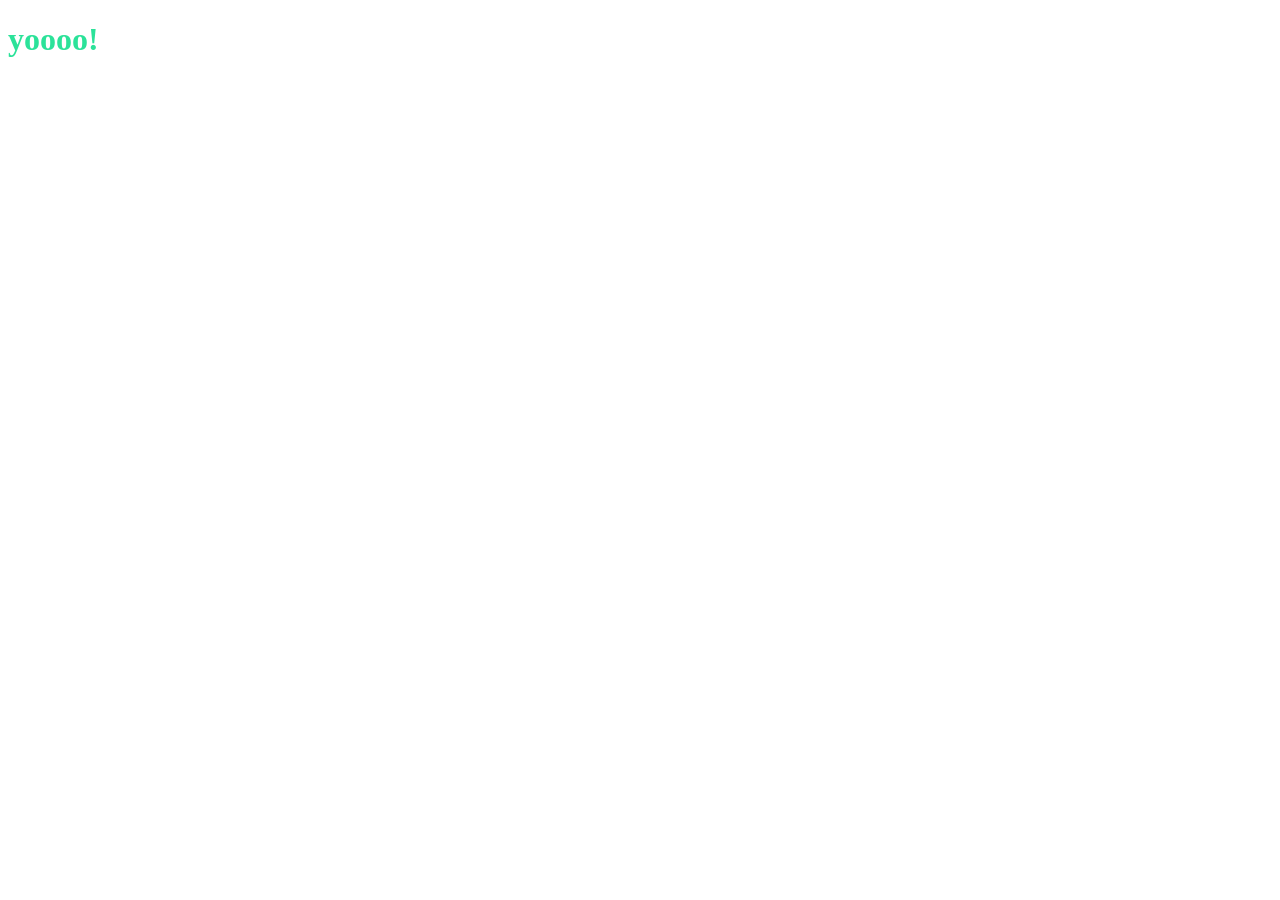
==== target/classes/static/index.html @ d84eb0f5 "Add changes" ====
<!DOCTYPE html>
<html lang="en">
<head>
    <meta charset="UTF-8">
    <meta name="viewport" content="width=device-width, initial-scale=1.0">
    <title>Document</title>
    <link rel="stylesheet" href="index.css">
</head>
<body>
    <h1>yoooo!</h1>
    <script src="index.js"></script>
</body>
</html>
---- target/classes/static/index.css ----
h1{
    color:rgb(43, 226, 153);
}
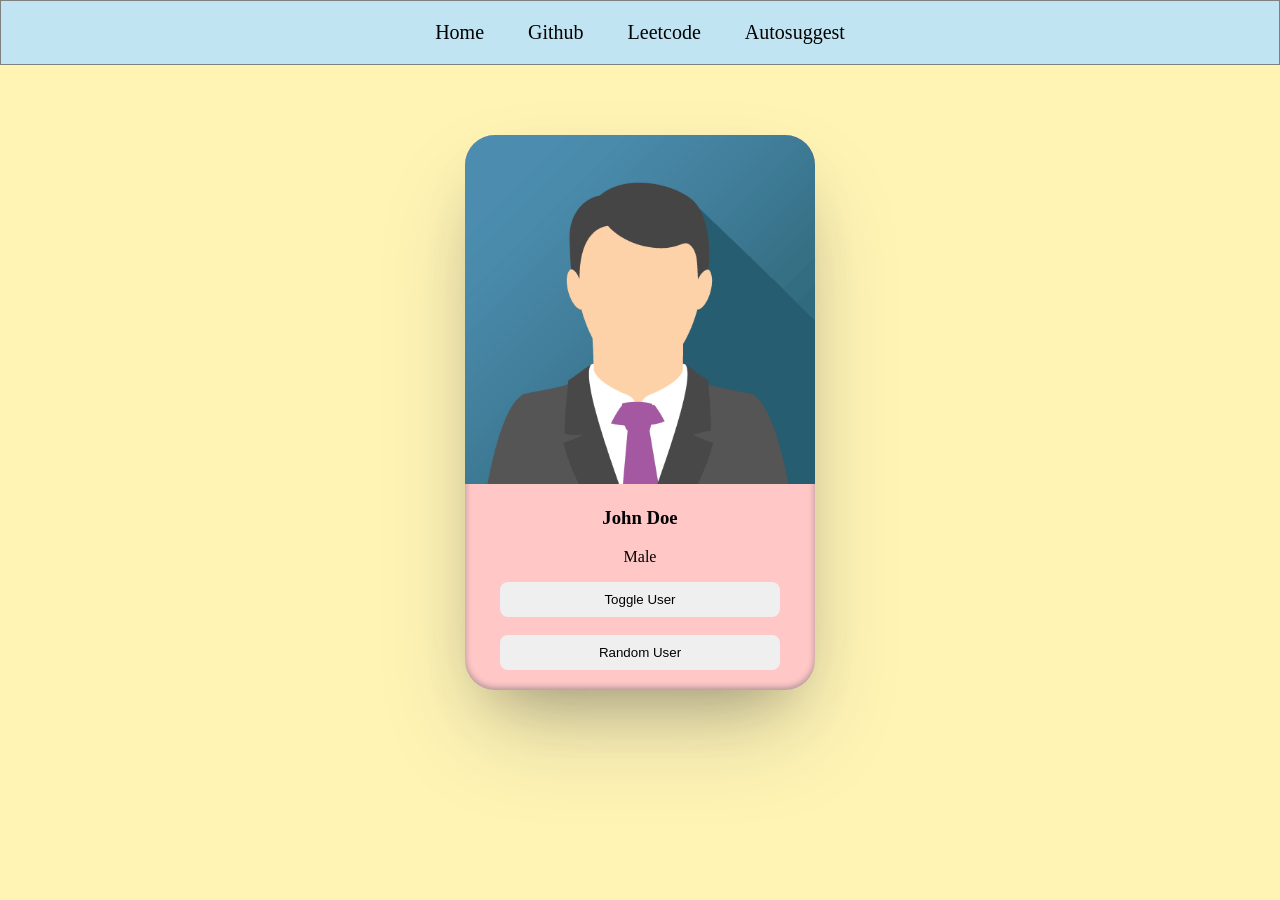
==== commit 5fd33c23: "card" ====
--- a/target/classes/static/index.html
+++ b/target/classes/static/index.html
@@ -3,11 +3,27 @@
 <head>
     <meta charset="UTF-8">
     <meta name="viewport" content="width=device-width, initial-scale=1.0">
-    <title>Document</title>
+    <title>Auto Suggest</title>
     <link rel="stylesheet" href="index.css">
 </head>
 <body>
-    <h1>yoooo!</h1>
+    <!-- <h1>Hello World!</h1> -->
+     <div class="navbar">
+        <a href="">Home</a>
+        <a href="https://github.com/">Github</a>
+        <a href="">Leetcode</a>
+        <a href="">Autosuggest</a>
+     </div>
+     <div class="card">
+        <img src="john.png" alt="Image not found">
+        <h3 id="user-name">John Doe</h3>
+        <p>Male</p>
+        <button>Toggle User</button>
+        <br>
+        <br>
+        <button>Random User</button>
+     </div>
+
     <script src="index.js"></script>
 </body>
-</html>+</html>
--- a/target/classes/static/index.css
+++ b/target/classes/static/index.css
@@ -1,3 +1,53 @@
-h1{
-    color:rgb(43, 226, 153);
-}+body{
+    margin: 0px;
+    background-color: rgb(255, 244, 180);
+}
+
+h1 {
+    color: red;
+}
+
+.navbar{
+    border-style: solid;
+    border-width: 1px;
+    border-color: gray;
+    padding: 20px;
+    text-align: center;
+    background-color: rgba(179, 225, 255, 0.829);
+}
+
+.navbar a{
+    padding: 20px;
+    text-decoration: none;
+    color: black;
+    font-size: 20px;
+}
+ .navbar a:hover{
+    color: rgba(255, 179, 206, 0.687);
+    background-color: rgba(255, 179, 206, 0.687);                                                                                                                                                                                                                                                                                                                                                                                                                                                                                                                                                                                                                                                                                                                                                                           
+ }
+
+ .card{
+    border: 1px solid burgundy;
+    width: 350px;
+    border-radius: 30px;
+    text-align: center;
+    margin-top: 70px;
+    overflow: hidden;
+    margin-left: auto;
+    margin-right: auto;
+    padding-bottom: 20px;
+    background-color:rgba(255, 179, 206, 0.687);
+    box-shadow: rgba(50, 50, 93, 0.25) 0px 50px 100px -20px, rgba(0, 0, 0, 0.3) 0px 30px 60px -30px, rgba(10, 37, 64, 0.35) 0px -2px 6px 0px inset;
+ }
+ 
+ .card img{
+    width: 100%;
+ }
+
+ .card button{
+    border-style: none;
+    padding: 10px;
+    width: 80%;
+    border-radius: 8px;
+ }
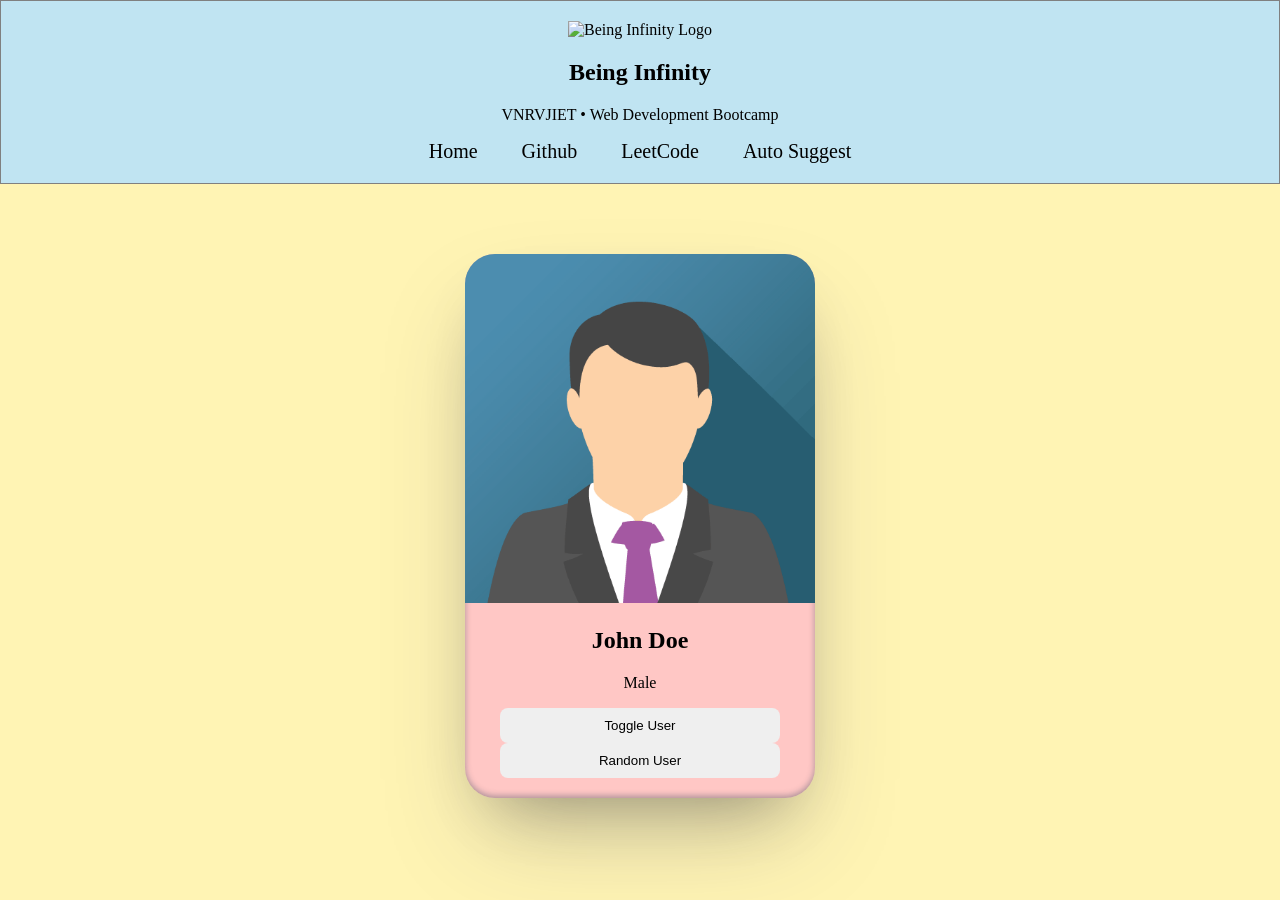
==== commit 60880463: "toggle card" ====
--- a/target/classes/static/index.html
+++ b/target/classes/static/index.html
@@ -1,29 +1,87 @@
 <!DOCTYPE html>
 <html lang="en">
+
 <head>
+
     <meta charset="UTF-8">
+
     <meta name="viewport" content="width=device-width, initial-scale=1.0">
-    <title>Auto Suggest</title>
+
+    <title>Being Infinity</title>
+
+    <link href="https://fonts.googleapis.com/css2?family=Poppins:wght@300;400;500;600;700&display=swap"
+        rel="stylesheet">
+
     <link rel="stylesheet" href="index.css">
+
 </head>
+
 <body>
-    <!-- <h1>Hello World!</h1> -->
-     <div class="navbar">
-        <a href="">Home</a>
-        <a href="https://github.com/">Github</a>
-        <a href="">Leetcode</a>
-        <a href="">Autosuggest</a>
-     </div>
-     <div class="card">
-        <img src="john.png" alt="Image not found">
-        <h3 id="user-name">John Doe</h3>
-        <p>Male</p>
-        <button>Toggle User</button>
-        <br>
-        <br>
-        <button>Random User</button>
-     </div>
+
+    <nav class="navbar">
+
+       <div class="logo">
+
+    <img src="being-infinity.png" alt="Being Infinity Logo">
+
+    <div class="logo-text">
+
+        <h2>Being Infinity</h2>
+
+        <p>VNRVJIET • Web Development Bootcamp</p>
+
+    </div>
+
+</div>
+        <div class="nav-links">
+
+            <a href="#">Home</a>
+
+            <a href="https://github.com/" target="_blank">Github</a>
+
+            <a href="#">LeetCode</a>
+
+            <a href="#">Auto Suggest</a>
+
+        </div>
+
+    </nav>
+
+    <main>
+
+        <div class="card">
+
+            <img
+                id="user-image"
+                src="john.png"
+                alt="User Image">
+
+            <div class="card-content">
+
+                <h2 id="user-name">John Doe</h2>
+
+                <p id="user-gender">Male</p>
+
+                <button class="toggle-btn" onclick="toggleUser()">
+
+                    Toggle User
+
+                </button>
+
+                <button class="random-btn" onclick="randomUser()">
+
+                    Random User
+
+                </button>
+
+            </div>
+
+        </div>
+
+    </main>
 
     <script src="index.js"></script>
+
 </body>
-</html>
+
+</html>
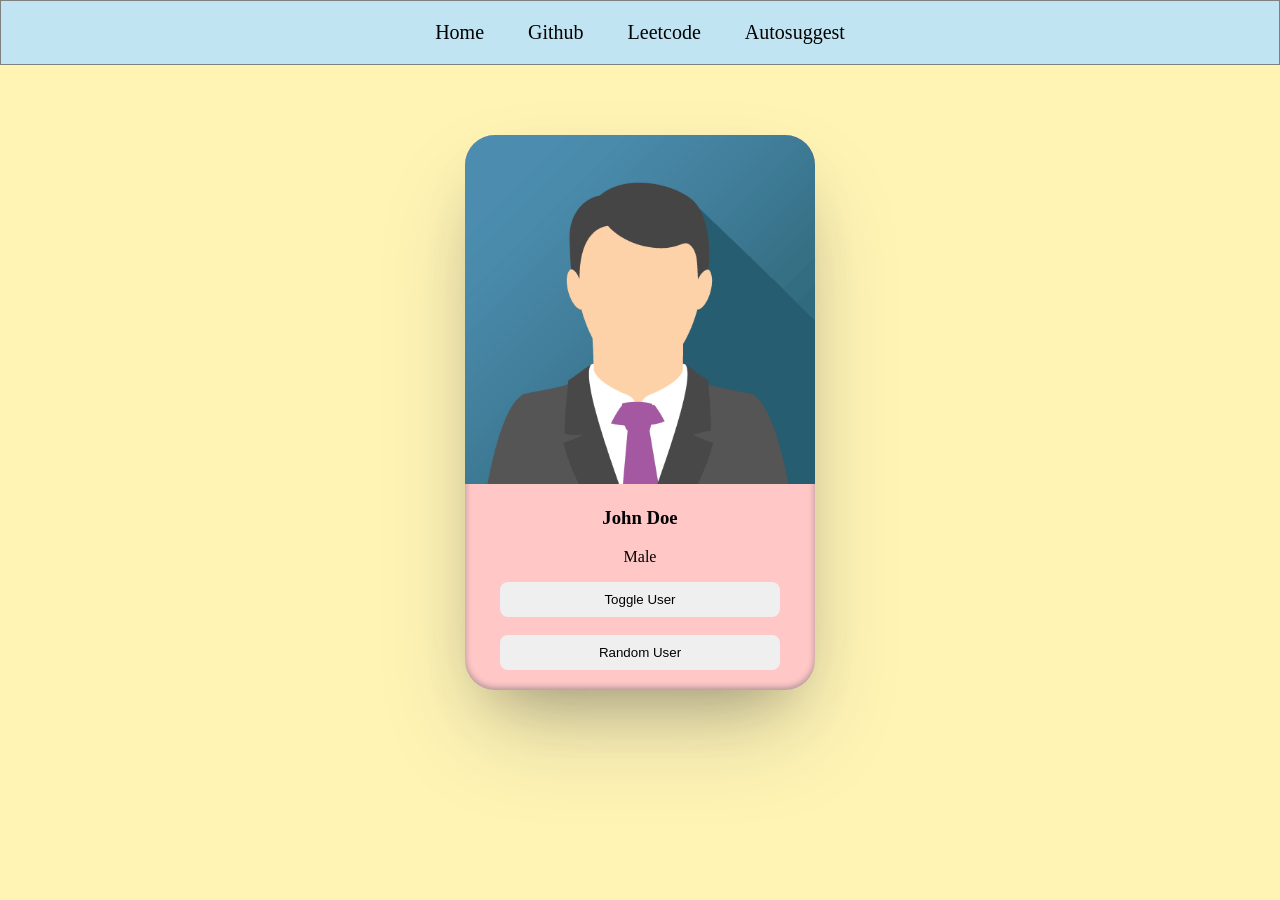
==== commit 5e25f130: "random user" ====
--- a/target/classes/static/index.html
+++ b/target/classes/static/index.html
@@ -1,87 +1,28 @@
 <!DOCTYPE html>
 <html lang="en">
+<head>
+    <meta charset="UTF-8">
+    <meta name="viewport" content="width=device-width, initial-scale=1.0">
+    <title>Auto Suggest</title>
+    <link rel="stylesheet" href="index.css">
+</head>
+<body>
+     <div class="navbar">
+        <a href="">Home</a>
+        <a href="https://github.com/">Github</a>
+        <a href="">Leetcode</a>
+        <a href="">Autosuggest</a>
+     </div>
 
-<head>
-
-    <meta charset="UTF-8">
-
-    <meta name="viewport" content="width=device-width, initial-scale=1.0">
-
-    <title>Being Infinity</title>
-
-    <link href="https://fonts.googleapis.com/css2?family=Poppins:wght@300;400;500;600;700&display=swap"
-        rel="stylesheet">
-
-    <link rel="stylesheet" href="index.css">
-
-</head>
-
-<body>
-
-    <nav class="navbar">
-
-       <div class="logo">
-
-    <img src="being-infinity.png" alt="Being Infinity Logo">
-
-    <div class="logo-text">
-
-        <h2>Being Infinity</h2>
-
-        <p>VNRVJIET • Web Development Bootcamp</p>
-
-    </div>
-
-</div>
-        <div class="nav-links">
-
-            <a href="#">Home</a>
-
-            <a href="https://github.com/" target="_blank">Github</a>
-
-            <a href="#">LeetCode</a>
-
-            <a href="#">Auto Suggest</a>
-
-        </div>
-
-    </nav>
-
-    <main>
-
-        <div class="card">
-
-            <img
-                id="user-image"
-                src="john.png"
-                alt="User Image">
-
-            <div class="card-content">
-
-                <h2 id="user-name">John Doe</h2>
-
-                <p id="user-gender">Male</p>
-
-                <button class="toggle-btn" onclick="toggleUser()">
-
-                    Toggle User
-
-                </button>
-
-                <button class="random-btn" onclick="randomUser()">
-
-                    Random User
-
-                </button>
-
-            </div>
-
-        </div>
-
-    </main>
+     <div class="card">
+        <img id="user-image" src="john.png" alt="image not found">
+        <h3 id="user-name">John Doe</h3>
+        <p id="user-gender">Male</p>
+        <button onclick="toggleUser()">Toggle User</button>
+        <br><br>
+        <button onclick="randomUser()">Random User</button>
+     </div>
 
     <script src="index.js"></script>
-
 </body>
-
-</html>+</html>
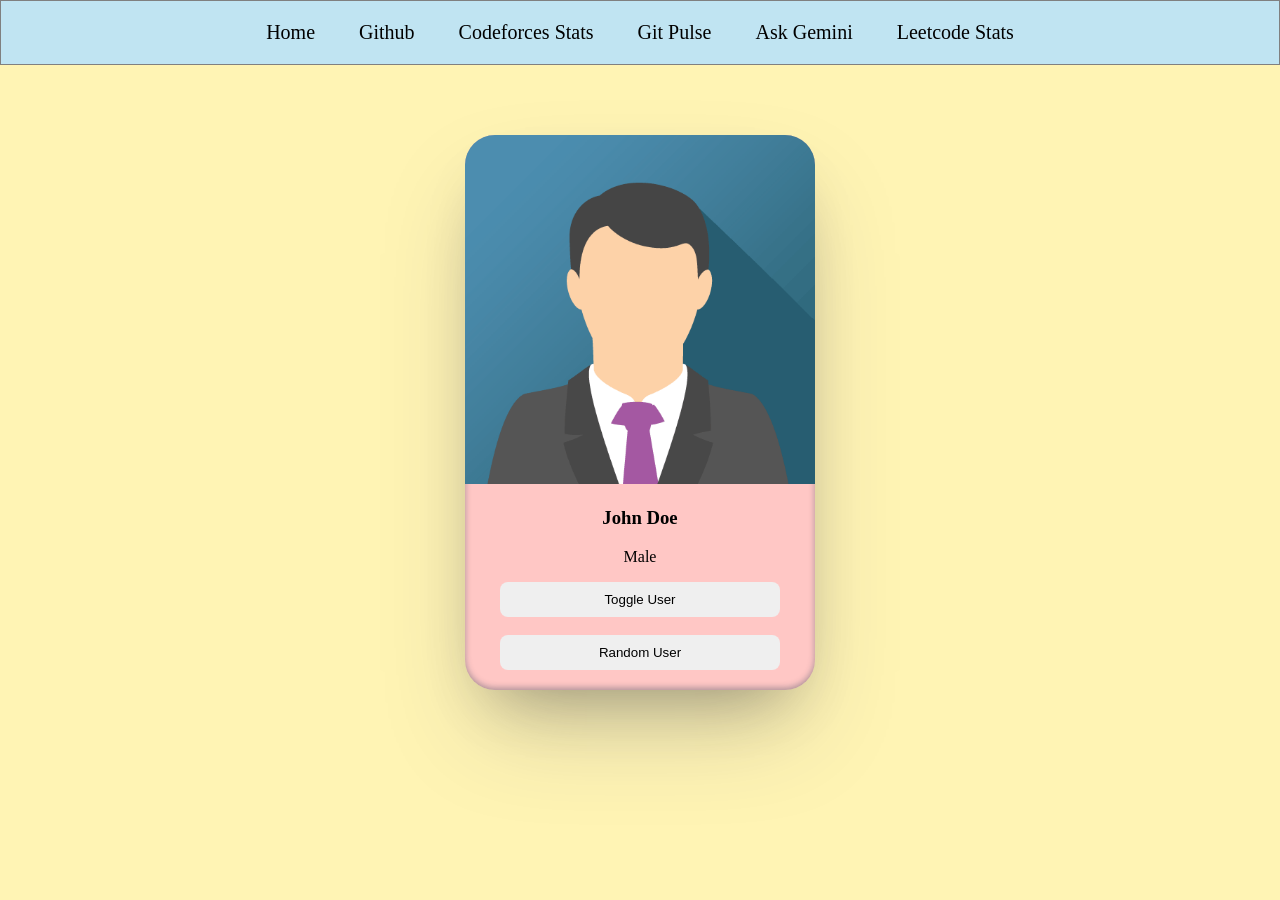
==== commit 3348e864: "." ====
--- a/target/classes/static/index.html
+++ b/target/classes/static/index.html
@@ -10,8 +10,10 @@
      <div class="navbar">
         <a href="">Home</a>
         <a href="https://github.com/">Github</a>
-        <a href="">Leetcode</a>
-        <a href="">Autosuggest</a>
+        <a href="codeforces-stats.html" target="_blank">Codeforces Stats</a>
+        <a href="gitpulse.html" target="_blank">Git Pulse</a>
+        <a href="ask-gemini.html" target="_blank">Ask Gemini</a>
+        <a href="leetcode-stats.html" target="_blank">Leetcode Stats</a>
      </div>
 
      <div class="card">
